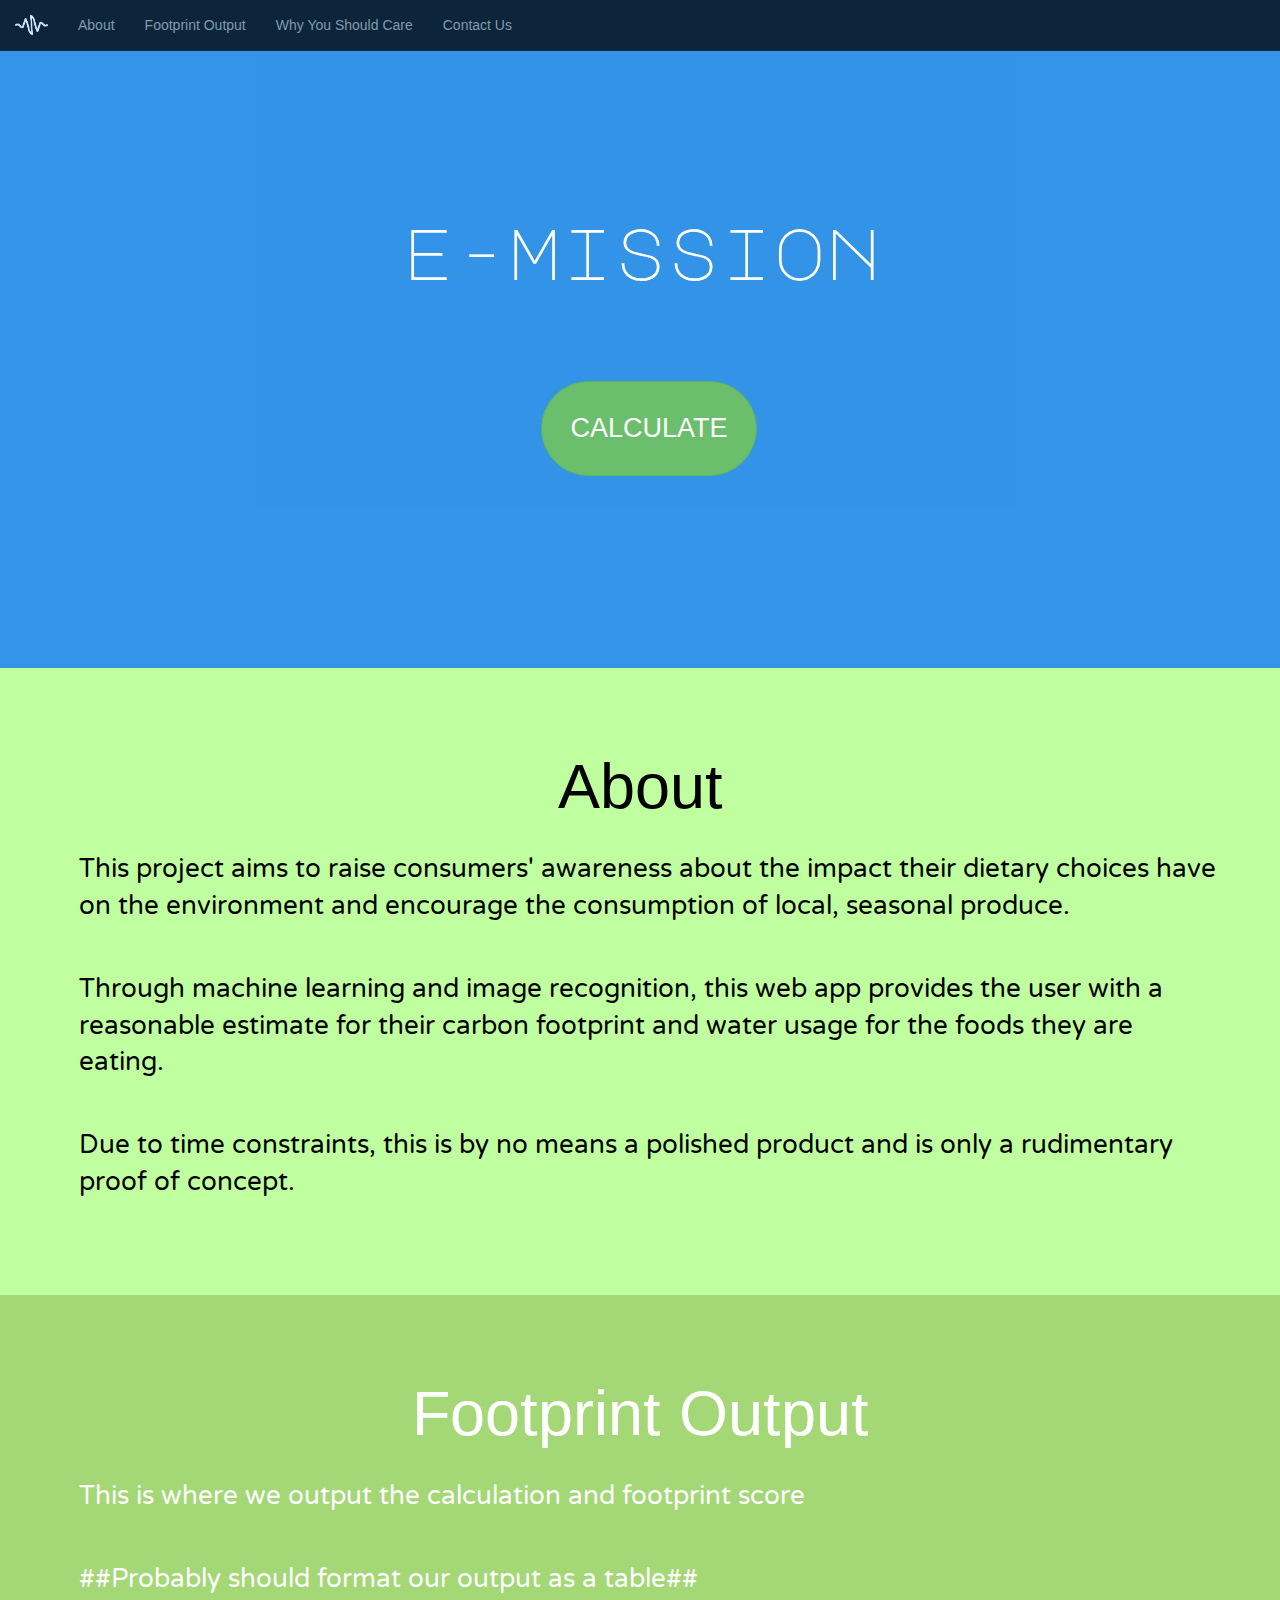
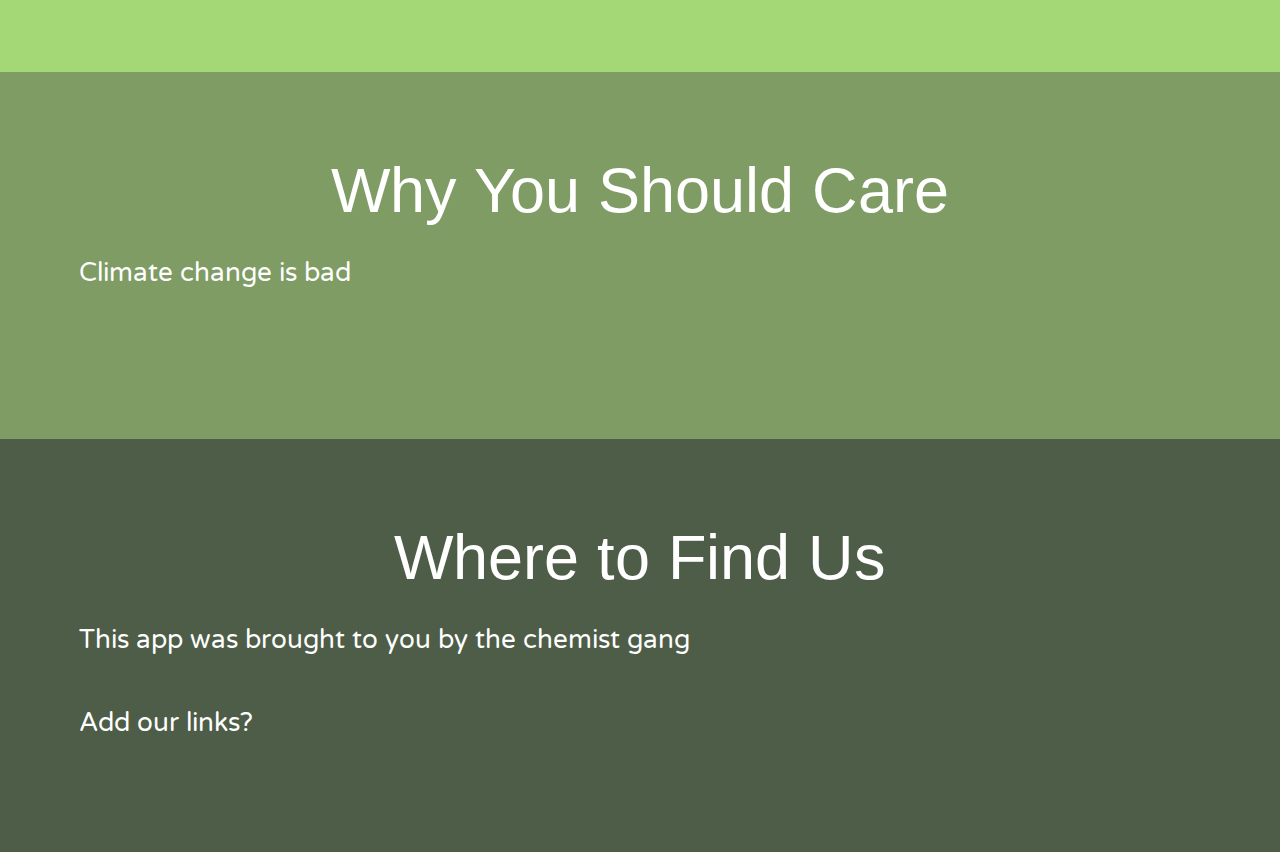
==== index.html @ 80c9302e "Add files via upload" ====
<!DOCTYPE html>
<html>
<head>
  <title>e-Mission</title>
  <meta charset="utf-8">
  <meta name="viewport" content="width=device-width, initial-scale=1">
  <link rel="stylesheet" href="https://maxcdn.bootstrapcdn.com/bootstrap/3.4.0/css/bootstrap.min.css">
  <script src="https://ajax.googleapis.com/ajax/libs/jquery/3.3.1/jquery.min.js"></script>
  <script src="https://maxcdn.bootstrapcdn.com/bootstrap/3.4.0/js/bootstrap.min.js"></script>
  <link rel="stylesheet" type="text/css" href="ichack.css"> 
  <link href="https://fonts.googleapis.com/css?family=Major+Mono+Display" rel="stylesheet">
  <link href="https://fonts.googleapis.com/css?family=Varela+Round" rel="stylesheet">
  <link href="https://fonts.googleapis.com/css?family=Arimo" rel="stylesheet">
  
</head>
<body data-spy="scroll" data-target=".navbar" data-offset="50">

<nav class="navbar navbar-inverse navbar-fixed-top">
  <div class="container-fluid">
    <div class="navbar-header">
        <button type="button" class="navbar-toggle" data-toggle="collapse" data-target="#myNavbar">
          <span class="icon-bar"></span>
          <span class="icon-bar"></span>
          <span class="icon-bar"></span>                        
      </button>
      <a class="navbar-brand" href="#top"> <img border="0" alt="e-Mission" src="Logo.png" height="20vh"></a>
    </div>
    <div>
      <div class="collapse navbar-collapse" id="myNavbar">
        <ul class="nav navbar-nav">
          <!-- <li><a href="#about">Section 1</a></li> -->
          <li><a href="#about">About</a></li>
		  <li><a href="#result">Footprint Output</a></li>
		  <li><a href="#info">Why You Should Care</a></li>
          <li><a href="#contact">Contact Us</a></li>
        </ul>
      </div>
    </div>
  </div>
</nav>    

<div id="top" class="container-fluid">
	
	<h1 class="center">e-mission</h1>
	<br>
	<br>
	<br>
	<br>
	<div class="container center">
		<label class="btn btn-lg btn-success" type="button">
		CALCULATE <input type="file" style="display: none;" accept="image/*" capture="environment" id="filechooser">
		</label>
	</div>	
	
</div>


<div id="about" class="container-fluid">
	<h2 class="center black">About</h2>
	<br>
	<div class="container paragraph">
		<p class="black"> This project aims to raise consumers' awareness about the impact their dietary choices have on the environment and encourage the consumption of local, seasonal produce. </p>
		<br>
		<p class="black"> Through machine learning and image recognition, this web app provides the user with a reasonable estimate for their carbon footprint and water usage for the foods they are eating. </p>
		<br>
		<p class="black"> Due to time constraints, this is by no means a polished product and is only a rudimentary proof of concept. </p>
	</div>
	<br>


</div>
	
<div id="result" class="container-fluid">
  <h2 class="center">Footprint Output</h2>
  <br>
  <div class="container paragraph">
	<p>This is where we output the calculation and footprint score</p>
	<br>
	  <p>##Probably should format our output as a table##</p>
  </div>
  
</div>


<div id="info" class="container-fluid">
  <h2 class="center">Why You Should Care</h2>
  <br>
  <div class="container paragraph">
	<p>Climate change is bad</p>
	<br>
	<br>
  </div>  
  
</div>


<div id="contact" class="container-fluid">
  <h2 class="center">Where to Find Us</h2>
  <br>
  <div class="container paragraph">
	<p>This app was brought to you by the chemist gang</p>
	<br>
	<p>Add our links? </p>
	<br>
  </div>
  
  
</div>


<script>
	$(document).ready(function(){
	  // Add scrollspy to <body>
	  $('body').scrollspy({target: ".navbar", offset: 50});   
	  // Add smooth scrolling on all links inside the navbar
	  $("#myNavbar a").on('click', function(event) {
	    // Make sure this.hash has a value before overriding default behavior
	    if (this.hash !== "") {
	      // Prevent default anchor click behavior
	      event.preventDefault();
	      // Store hash
	      var hash = this.hash;
	      // Using jQuery's animate() method to add smooth page scroll
	      // The optional number (800) specifies the number of milliseconds it takes to scroll to the specified area
	      $('html, body').animate({
		scrollTop: $(hash).offset().top
	      }, 1500, function(){

		// Add hash (#) to URL when done scrolling (default click behavior)
		window.location.hash = hash;
	      });
	    }  // End if
	  });
	});
</script>	
<script>
	$('.navbar-collapse a').click(function(){
	$(".navbar-collapse").collapse('hide');
	});
</script>
	
<script>	
	function uploadFile() {
    	var blobFile = $('#filechooser').files[0];
    	var formData = new FormData();
    	formData.append("fileToUpload", blobFile);
    	$.ajax({
    	   url: "upload.php",
    	   type: "POST",
    	   data: formData,
    	   processData: false,
    	   contentType: false,
    	   success: function(response) {
    	       // .. do something
    	   },
    	   error: function(jqXHR, textStatus, errorMessage) {
    	       console.log(errorMessage); // Optional
    	   }
    	});
	}
</script>



</body>
</html>
---- ichack.css ----
body {
	position:relative;
	
	
}


h1 {
	font-family: 'Major Mono Display', monospace;
	font-size: 8vh;
	color: white;
	font-weight: strong;
}

h2 {
	font-family: 'Arimo', sans-serif;
	font-size: 7vh;
	color: white;
}



.center {
	text-align: center;
}

.jumbotron {
	background-image: url(smog.jpg);
	background-attachment: fixed;
	background-position: center;
	background-repeat: no-repeat;
	background-size: cover;
	height: 100%;
	opacity:0.8;
}

.paragraph {
	font-family: Varela Round, sans-serif;
	font-size:2vmax;
	color: white;
}

.navbar {
	background-color: #000;
	opacity: 0.75;
}

.black {
	color: black;
}

.btn btn-success {
	width: 100%;
	height; 100%;
}

.btn-lg {
    padding: 2.5%; 
	border-radius:20vh;
	font-size: 3vh
}
	



#top {
	background-image: url(https://psmag.com/.image/t_share/MTU4MDU2OTc3NTMxNjEwNjI4/gettyimages-73930568.jpg);
	background-attachment: fixed;
	background-position: center;
	background-repeat: no-repeat;
	background-size: cover;
	opacity:0.9;
	padding:15% 5%;
	height:100%;
	color: #fff; 
	background-color: #1E88E5;
}

#about {
	padding:5%;
	height:100%;
	color: #FFF; 
	background-color: #BFFFA0;
}


#result {
	padding:5%;
	height:100%;
	color: #fff; 
	background-color: #A4D776;
}



#contact {
	padding:5%;
	height:100%;
	color: #fff;
	background-color: #4E5D47;
}


#info {
	padding:5%;
	height:100%;
	color: #fff;
	background-color: #7E9C63;
}
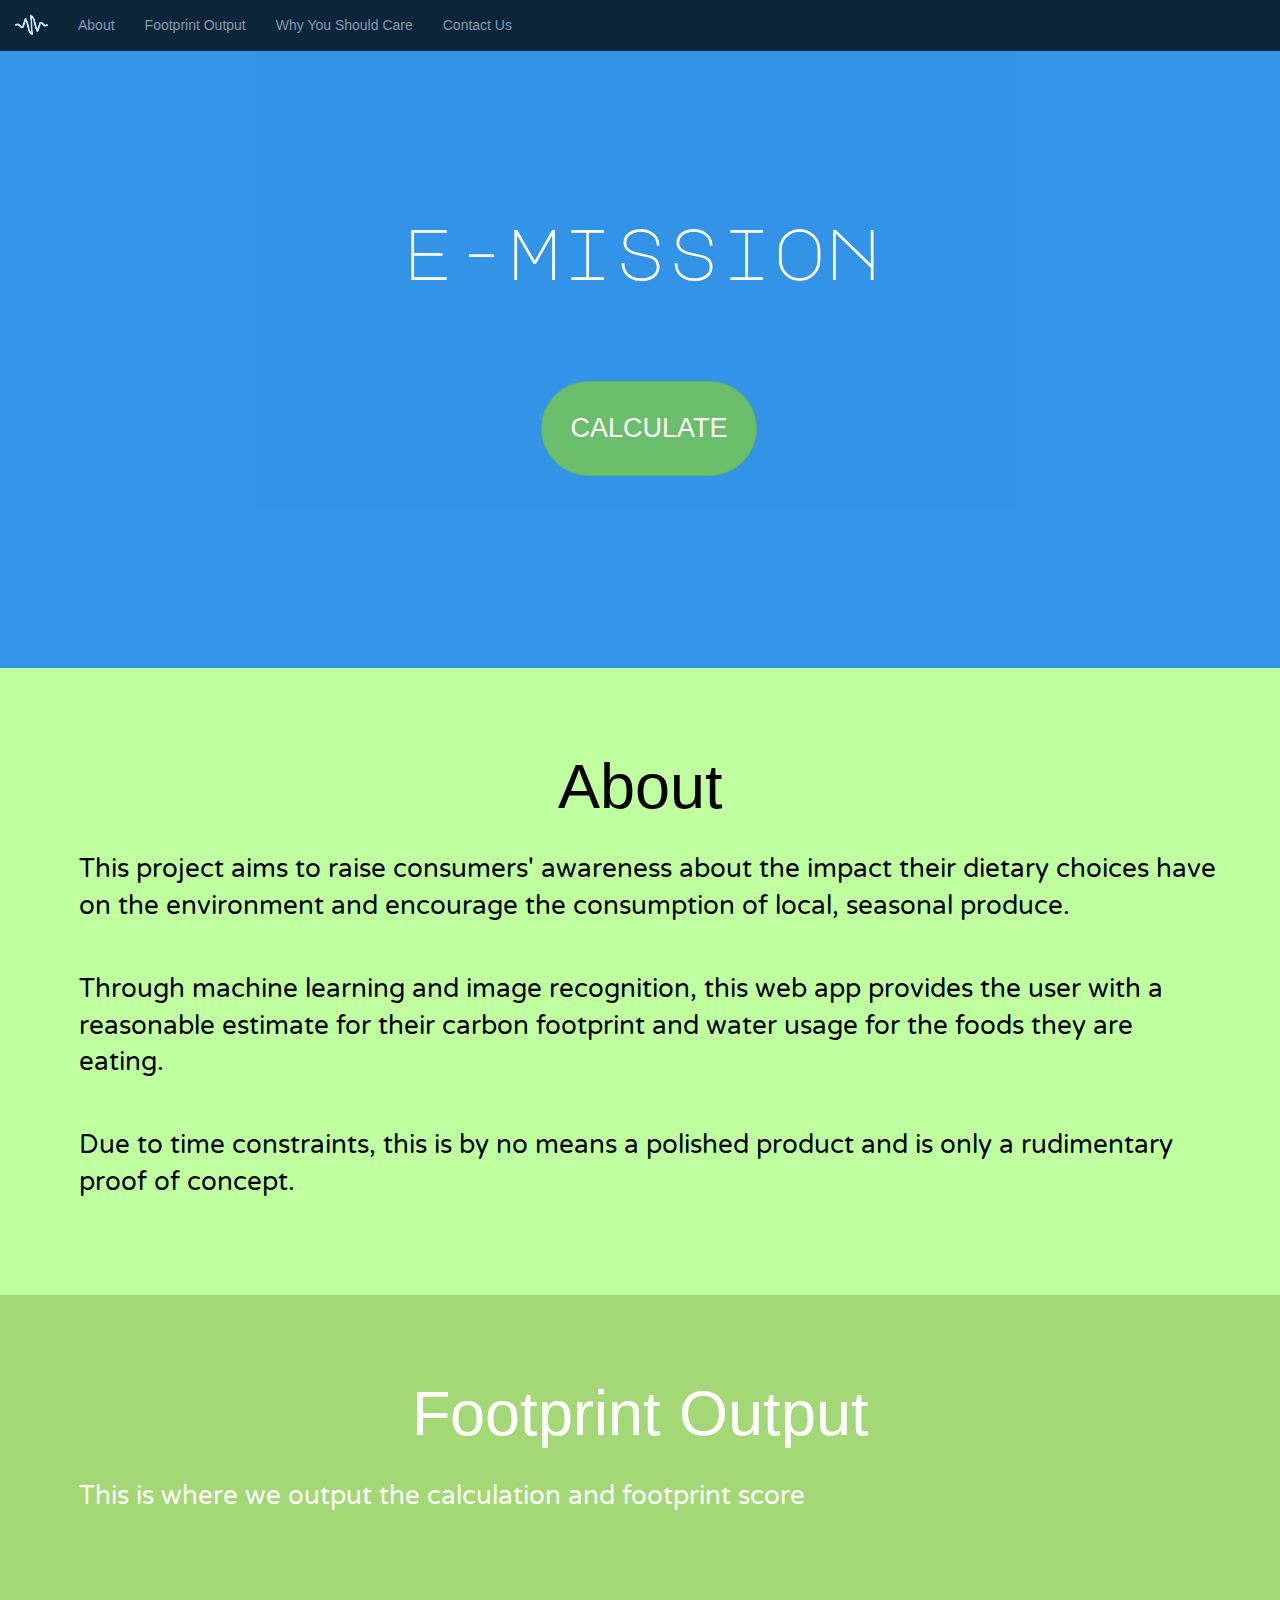
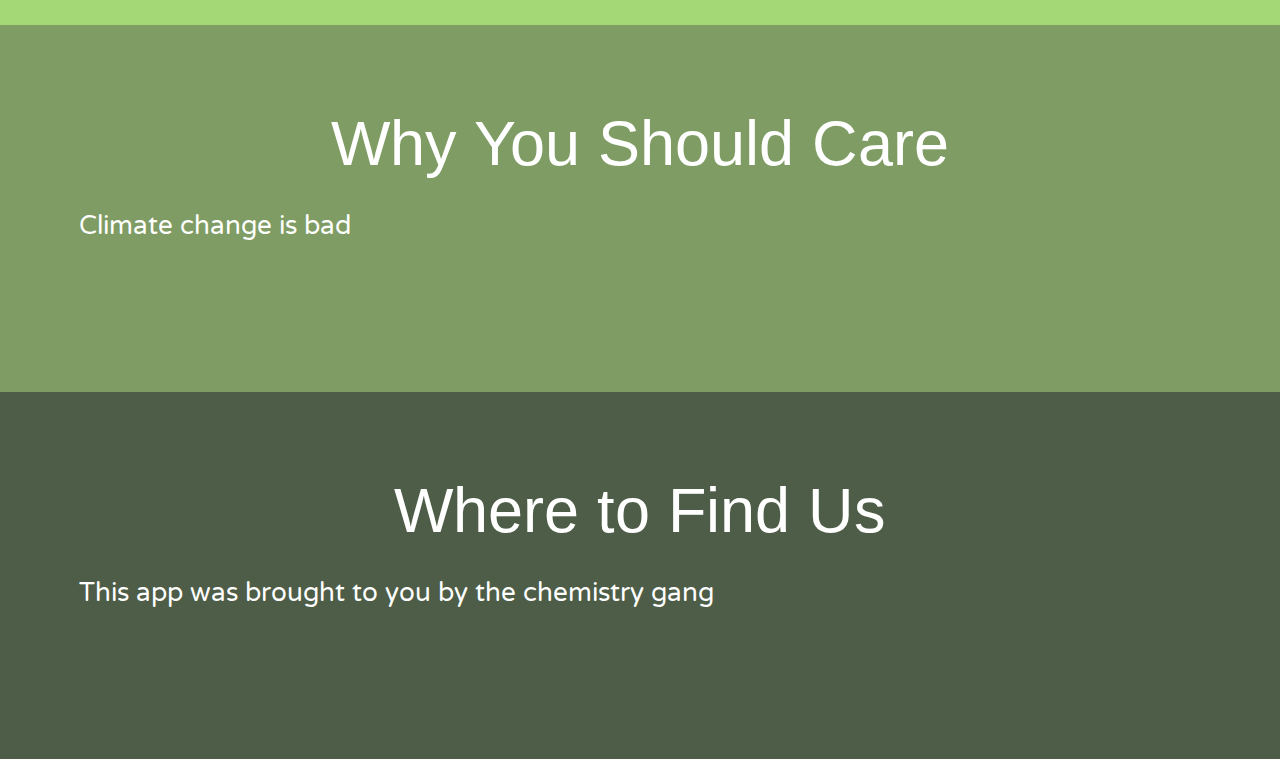
==== commit 8cb9cb7d: "Update index.html" ====
--- a/index.html
+++ b/index.html
@@ -76,7 +76,6 @@
   <div class="container paragraph">
 	<p>This is where we output the calculation and footprint score</p>
 	<br>
-	  <p>##Probably should format our output as a table##</p>
   </div>
   
 </div>
@@ -98,9 +97,8 @@
   <h2 class="center">Where to Find Us</h2>
   <br>
   <div class="container paragraph">
-	<p>This app was brought to you by the chemist gang</p>
+	<p>This app was brought to you by the chemistry gang</p>
 	<br>
-	<p>Add our links? </p>
 	<br>
   </div>
   
